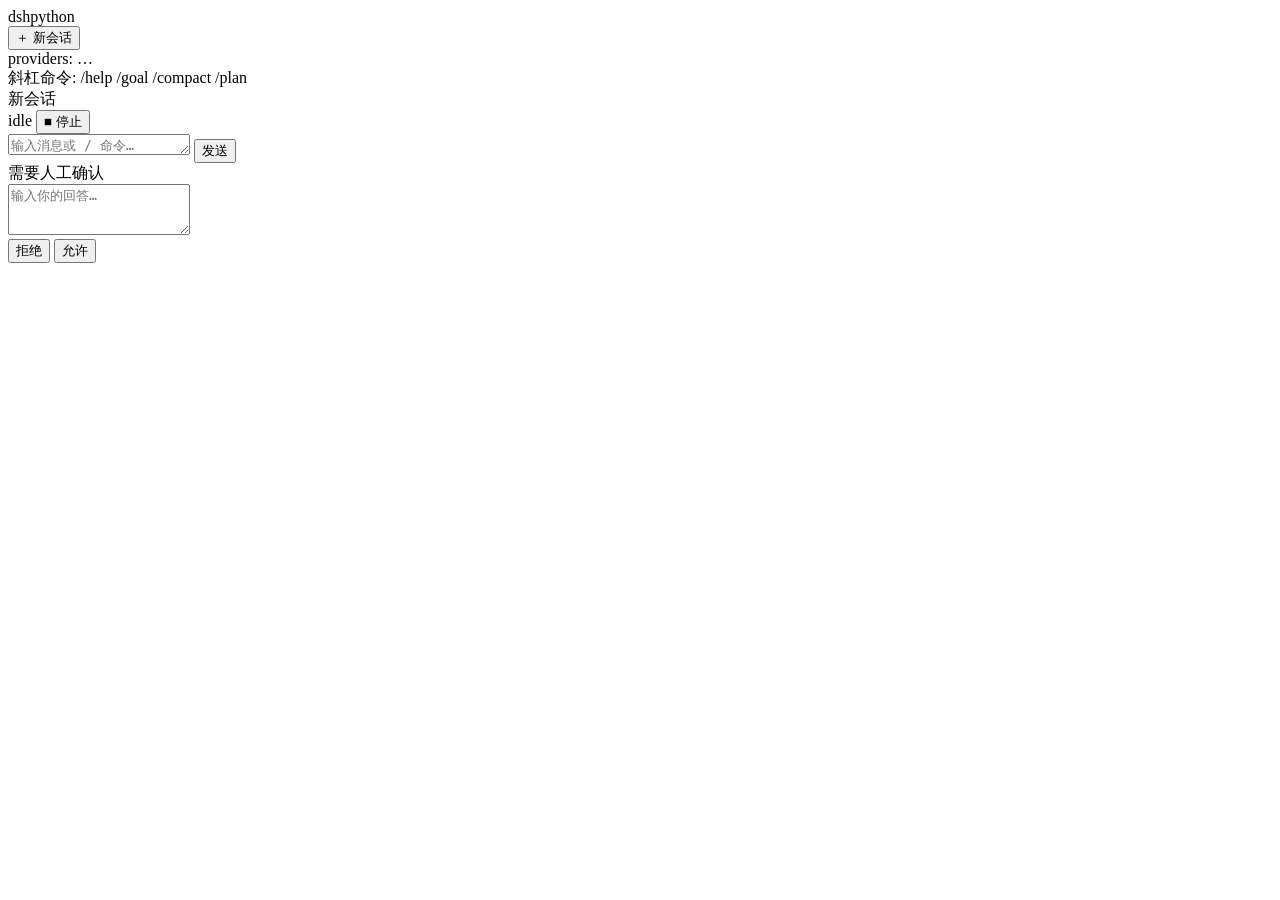
==== dsh/server/static/index.html @ 4d051f9c "feat: dsh-red-blue-team 智能红蓝对抗安全检测系统 基于 dsh-python 框架的红队/蓝队安全检测： - 红队: 主Agent+子Agent 并行攻击编排, 68 样本/5" ====
<!DOCTYPE html>
<html lang="zh-CN">
<head>
  <meta charset="UTF-8">
  <meta name="viewport" content="width=device-width, initial-scale=1.0">
  <title>dsh-python · DeepSeek Harness (Python)</title>
  <link rel="stylesheet" href="/static/style.css">
</head>
<body>
  <aside id="sidebar">
    <div class="brand">
      <span class="logo">dsh</span><span>python</span>
    </div>
    <button id="btn-new" class="new-btn">＋ 新会话</button>
    <div id="session-list" class="session-list"></div>
    <div class="sidebar-foot">
      <div id="providers" class="providers">providers: …</div>
      <div class="hint">斜杠命令: /help /goal /compact /plan</div>
    </div>
  </aside>

  <main id="main">
    <header id="topbar">
      <div id="session-title">新会话</div>
      <div class="topbar-right">
        <span id="status" class="status idle">idle</span>
        <button id="btn-cancel" class="cancel-btn" title="停止当前 turn">■ 停止</button>
      </div>
    </header>
    <div id="messages" class="messages"></div>
    <footer id="inputbar">
      <textarea id="input" rows="1" placeholder="输入消息或 / 命令…（Enter 发送，Shift+Enter 换行）"></textarea>
      <button id="btn-send" class="send-btn">发送</button>
    </footer>
  </main>

  <div id="modal" class="modal hidden">
    <div class="modal-box">
      <div class="modal-title">需要人工确认</div>
      <div id="modal-question" class="modal-question"></div>
      <div id="modal-detail" class="modal-detail"></div>
      <textarea id="modal-input" class="modal-input hidden" rows="3" placeholder="输入你的回答…"></textarea>
      <div class="modal-actions">
        <button id="modal-deny" class="danger">拒绝</button>
        <button id="modal-allow" class="primary">允许</button>
      </div>
    </div>
  </div>

  <script src="/static/app.js"></script>
</body>
</html>
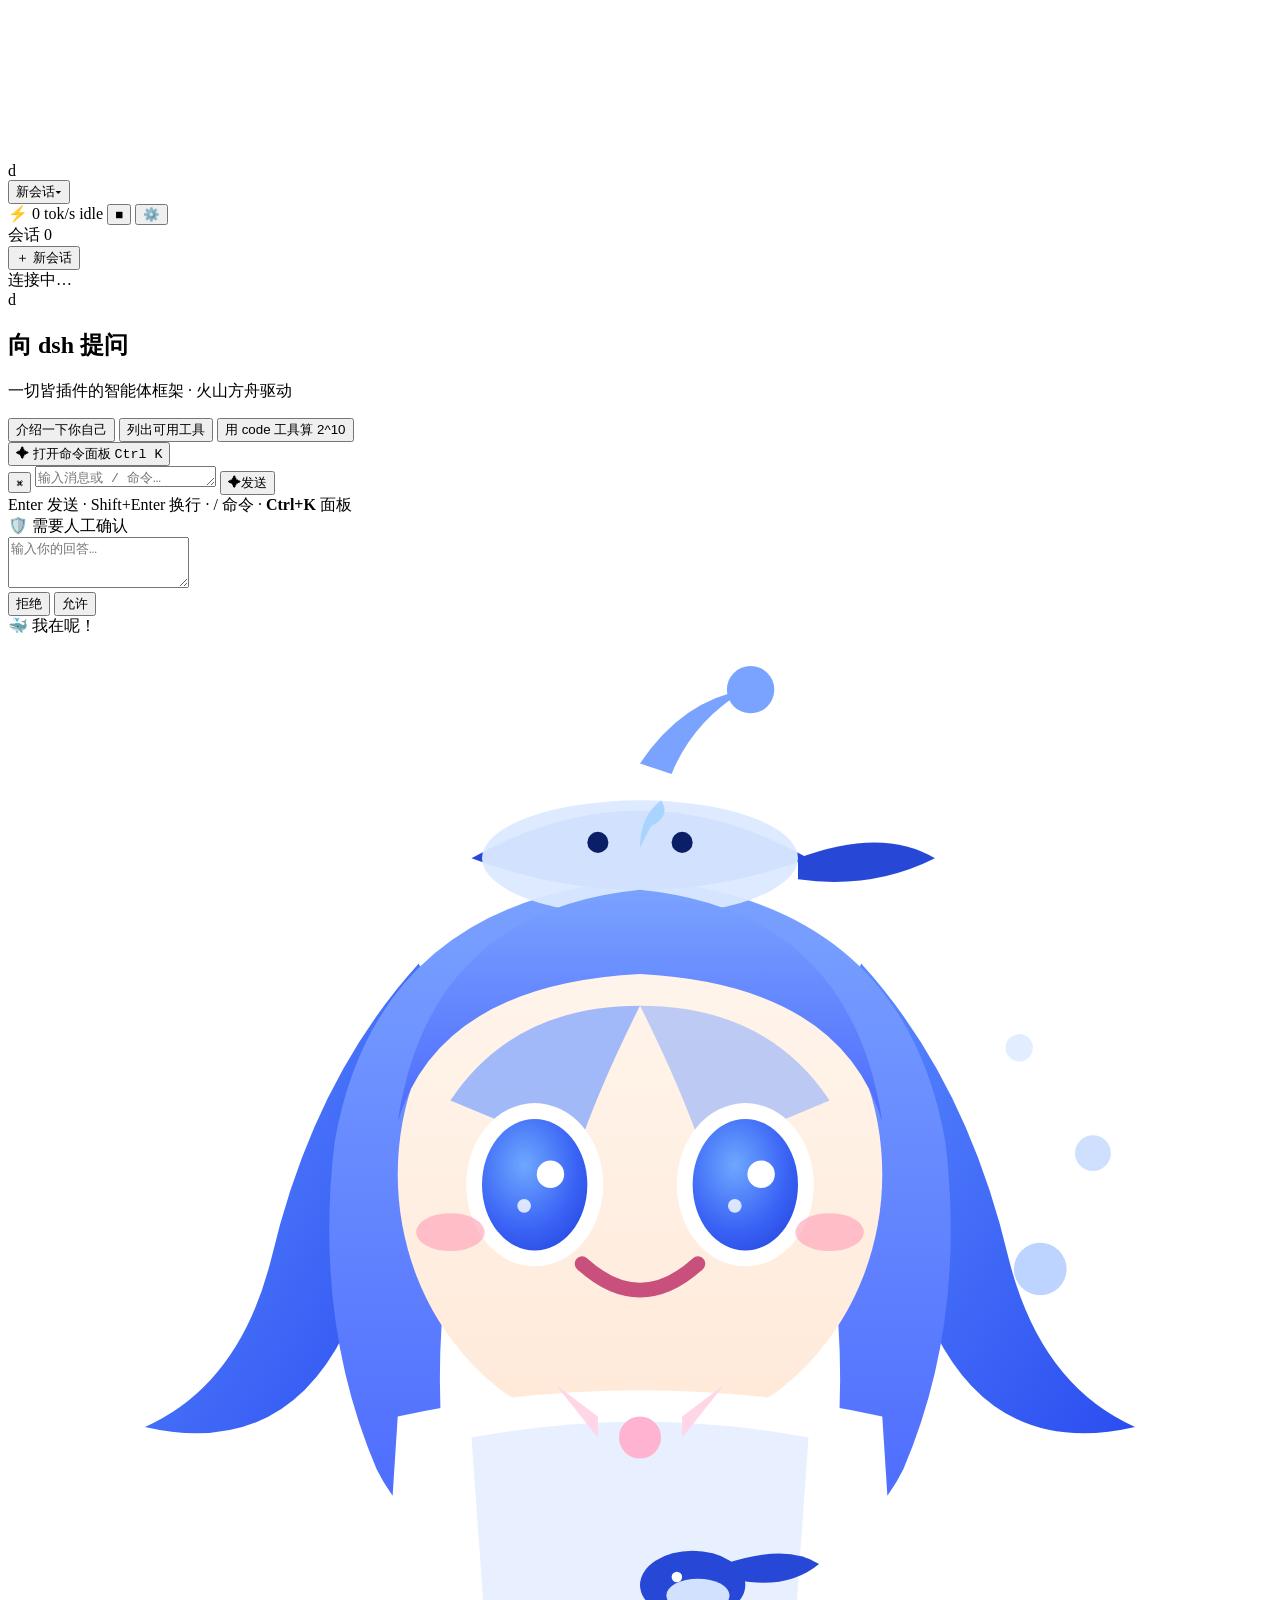
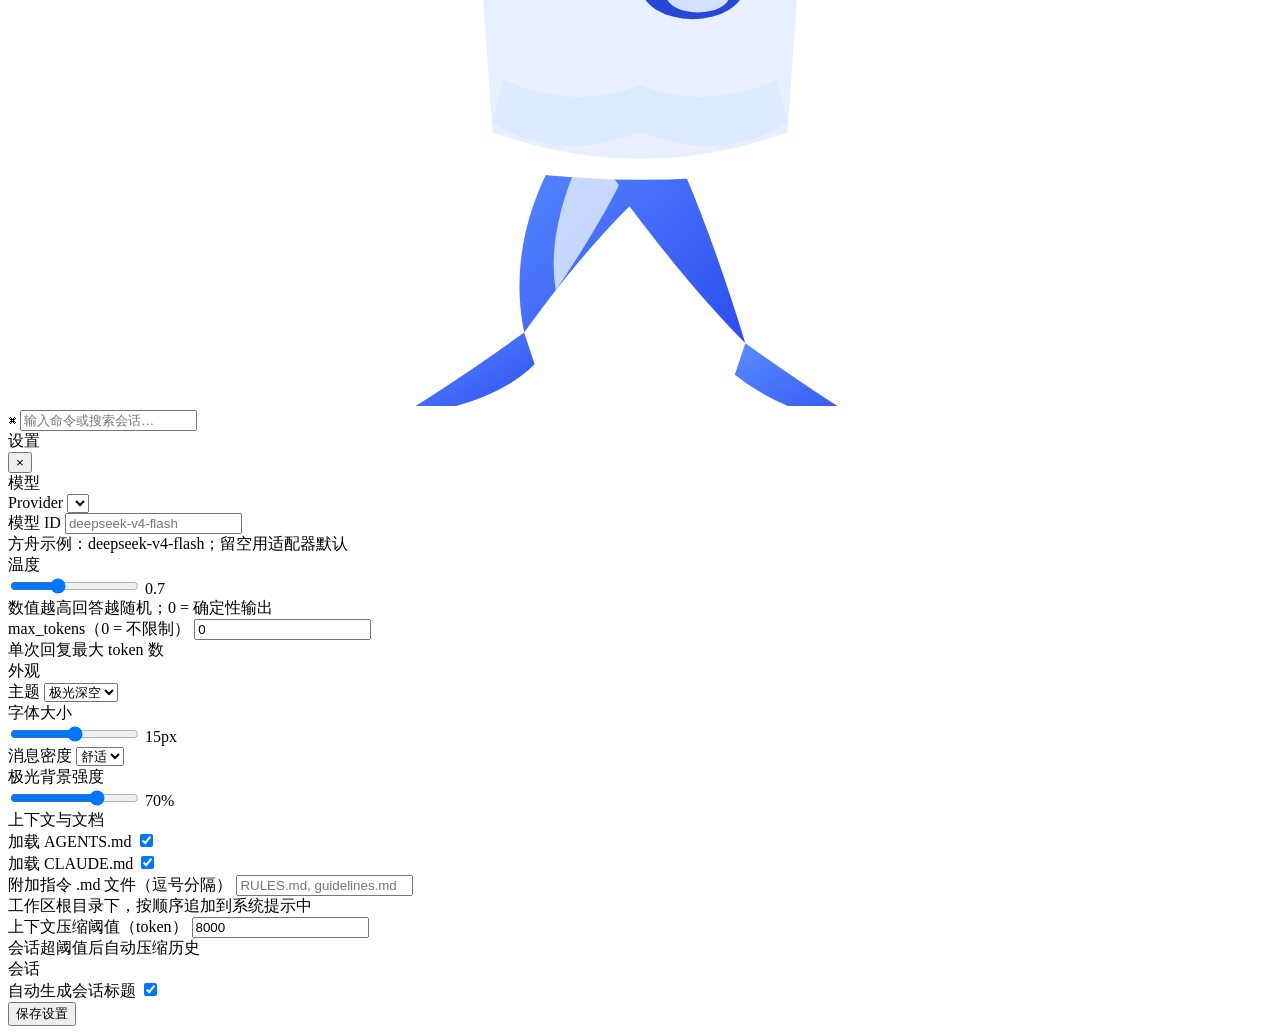
==== commit 43d4c27e: "dsh 框架同步 + Web 前端融合 dsh 沉浸式设计 + 攻击报告增强 - dsh/ 框架对齐 dsh_python 最新（持久化 flush/懒加载 resume/工具循环上限/宿主循环/方舟" ====
--- a/dsh/server/static/index.html
+++ b/dsh/server/static/index.html
@@ -2,41 +2,104 @@
 <html lang="zh-CN">
 <head>
   <meta charset="UTF-8">
-  <meta name="viewport" content="width=device-width, initial-scale=1.0">
-  <title>dsh-python · DeepSeek Harness (Python)</title>
+  <meta name="viewport" content="width=device-width, initial-scale=1.0, viewport-fit=cover">
+  <title>dsh-python · DeepSeek Harness</title>
   <link rel="stylesheet" href="/static/style.css">
+  <link rel="icon" href="data:image/svg+xml,<svg xmlns='http://www.w3.org/2000/svg' viewBox='0 0 32 32'><rect width='32' height='32' rx='8' fill='%2322D3EE'/><text x='16' y='23' font-size='19' font-weight='700' text-anchor='middle' fill='%230A0C14'>d</text></svg>">
 </head>
 <body>
-  <aside id="sidebar">
-    <div class="brand">
-      <span class="logo">dsh</span><span>python</span>
-    </div>
-    <button id="btn-new" class="new-btn">＋ 新会话</button>
-    <div id="session-list" class="session-list"></div>
-    <div class="sidebar-foot">
-      <div id="providers" class="providers">providers: …</div>
-      <div class="hint">斜杠命令: /help /goal /compact /plan</div>
-    </div>
-  </aside>
-
+
+  <!-- ===== 动态极光背景 ===== -->
+  <div class="aurora">
+    <div class="aurora-blob blob-1"></div>
+    <div class="aurora-blob blob-2"></div>
+    <div class="aurora-blob blob-3"></div>
+    <div class="aurora-blob blob-4"></div>
+    <div class="aurora-beam"></div>
+    <div class="aurora-grid"></div>
+    <div class="aurora-multi"></div>
+  </div>
+
+  <!-- 粒子系统（漂浮光点，鼠标推开） -->
+  <canvas id="particles"></canvas>
+
+  <!-- 鼠标光标光晕 -->
+  <div class="cursor-glow"></div>
+
+  <!-- ===== 顶栏（极简玻璃） ===== -->
+  <header id="topbar">
+    <div class="tb-left">
+      <div class="tb-brand">d</div>
+      <button id="btn-sessions" class="session-trigger" title="会话">
+        <span id="session-title" class="session-title">新会话</span><span class="caret">▾</span>
+      </button>
+    </div>
+    <div class="tb-right">
+      <span id="model-label" class="model-label"></span>
+      <span id="speed-label" class="speed-label hidden">⚡ 0 tok/s</span>
+      <span id="status" class="status idle"><span class="status-dot"></span><span id="status-text">idle</span></span>
+      <button id="btn-cancel" class="ghost-btn cancel-btn" title="停止">■</button>
+      <button id="btn-settings" class="ghost-btn" title="设置 (Ctrl+K)">⚙️</button>
+    </div>
+  </header>
+
+  <!-- ===== 会话浮层（点击会话名弹出，不常驻） ===== -->
+  <div id="session-pop" class="session-pop hidden">
+    <div class="pop-head">
+      <span>会话</span>
+      <span id="session-count" class="pop-count">0</span>
+    </div>
+    <button id="btn-new" class="pop-new">＋ 新会话</button>
+    <div id="session-list" class="pop-list"></div>
+    <div class="pop-foot">
+      <span class="dot dot-live"></span>
+      <span id="providers" class="providers">连接中…</span>
+    </div>
+  </div>
+
+  <!-- ===== 空状态 ===== -->
+  <div id="empty" class="empty hidden">
+    <div class="empty-logo">d</div>
+    <h2>向 dsh 提问</h2>
+    <p class="empty-sub">一切皆插件的智能体框架 · 火山方舟驱动</p>
+    <div class="empty-chips">
+      <button class="chip" data-prompt="介绍一下你自己">介绍一下你自己</button>
+      <button class="chip" data-prompt="列出当前会话可用的工具">列出可用工具</button>
+      <button class="chip" data-prompt="用 code 工具算 2 的 10 次方">用 code 工具算 2^10</button>
+    </div>
+    <button id="btn-cmd-empty" class="cmd-empty-btn" title="命令面板 (Ctrl+K)">
+      <span class="ce-icon">✦</span> 打开命令面板
+      <kbd class="ce-kbd">Ctrl K</kbd>
+    </button>
+  </div>
+
+  <!-- ===== 消息流（全屏沉浸） ===== -->
   <main id="main">
-    <header id="topbar">
-      <div id="session-title">新会话</div>
-      <div class="topbar-right">
-        <span id="status" class="status idle">idle</span>
-        <button id="btn-cancel" class="cancel-btn" title="停止当前 turn">■ 停止</button>
-      </div>
-    </header>
     <div id="messages" class="messages"></div>
-    <footer id="inputbar">
-      <textarea id="input" rows="1" placeholder="输入消息或 / 命令…（Enter 发送，Shift+Enter 换行）"></textarea>
-      <button id="btn-send" class="send-btn">发送</button>
-    </footer>
+
+    <!-- 悬浮输入坞 -->
+    <div id="dock" class="dock">
+      <div class="input-progress" id="scroll-progress"></div>
+      <div class="input-wrap">
+        <button id="btn-cmd" class="cmd-btn" title="命令面板 (Ctrl+K)">⌘</button>
+        <textarea id="input" rows="1" placeholder="输入消息或 / 命令…（Enter 发送，Shift+Enter 换行）"></textarea>
+        <button id="btn-send" class="send-btn"><span class="send-ico">✦</span><span class="send-text">发送</span></button>
+      </div>
+      <div class="input-foot">
+        <span>Enter 发送 · Shift+Enter 换行 · / 命令 · <b>Ctrl+K</b> 面板</span>
+        <span id="count-label" class="count-label"></span>
+        <span id="typing-hint" class="typing-hint hidden"></span>
+      </div>
+    </div>
   </main>
 
+  <!-- ===== 审批 / 问答弹窗 ===== -->
   <div id="modal" class="modal hidden">
     <div class="modal-box">
-      <div class="modal-title">需要人工确认</div>
+      <div class="modal-head">
+        <span id="modal-icon" class="modal-icon">🛡️</span>
+        <span id="modal-kind" class="modal-kind">需要人工确认</span>
+      </div>
       <div id="modal-question" class="modal-question"></div>
       <div id="modal-detail" class="modal-detail"></div>
       <textarea id="modal-input" class="modal-input hidden" rows="3" placeholder="输入你的回答…"></textarea>
@@ -47,6 +110,224 @@
     </div>
   </div>
 
+  <!-- 轻提示 -->
+  <div id="toast" class="toast hidden"></div>
+
+  <!-- ===== DeepSeek 鲸鱼娘页宠 ===== -->
+  <div id="pet-whale" class="pet-whale" title="DeepSeek 鲸鱼娘 · 点击互动">
+    <div id="whale-bubble" class="whale-bubble">🐳 我在呢！</div>
+    <svg class="whale-svg" viewBox="0 0 240 260" aria-hidden="true">
+      <defs>
+        <linearGradient id="wg" x1="0" y1="0" x2="1" y2="1">
+          <stop offset="0" stop-color="#5b8cff"/>
+          <stop offset="1" stop-color="#2b4df0"/>
+        </linearGradient>
+        <linearGradient id="wg2" x1="0" y1="0" x2="0" y2="1">
+          <stop offset="0" stop-color="#7aa2ff"/>
+          <stop offset="1" stop-color="#4d6bfe"/>
+        </linearGradient>
+        <radialGradient id="weye" cx="0.4" cy="0.35" r="0.9">
+          <stop offset="0" stop-color="#6ea8ff"/>
+          <stop offset="0.55" stop-color="#3a63f5"/>
+          <stop offset="1" stop-color="#1d3bd6"/>
+        </radialGradient>
+        <linearGradient id="wskin" x1="0" y1="0" x2="0" y2="1">
+          <stop offset="0" stop-color="#fff6ee"/>
+          <stop offset="1" stop-color="#ffe9d8"/>
+        </linearGradient>
+      </defs>
+
+      <g class="whale-wrap">
+        <!-- 身后鲸鱼尾（核心识别点：C 形 + 分叉尾鳍 + 白高光） -->
+        <g class="whale-real-tail">
+          <path d="M108 206 Q94 226 98 246 Q108 232 118 222 Q130 238 140 248 Q132 222 124 206 Z" fill="url(#wg)"/>
+          <path d="M98 246 Q84 256 74 262 Q92 260 100 252 Z" fill="url(#wg)"/>
+          <path d="M140 248 Q154 258 164 264 Q148 262 138 254 Z" fill="url(#wg)"/>
+          <path d="M110 210 Q102 226 104 238 Q112 226 116 218 Z" fill="#dce9ff" opacity=".85"/>
+        </g>
+        <!-- 后发：左右鲸鱼尾发束（灵魂特征：发尾分叉上翘成尾鳍） -->
+        <path class="hair-tail left" d="M78 62 Q58 84 50 118 Q44 142 26 150 Q52 156 64 132 Q76 106 84 76 Z" fill="url(#wg)"/>
+        <path class="hair-tail right" d="M162 62 Q182 84 190 118 Q196 142 214 150 Q188 156 176 132 Q164 106 156 76 Z" fill="url(#wg)"/>
+        <!-- 后发主体 -->
+        <path d="M120 46 Q70 50 62 96 Q58 130 70 158 Q76 170 84 168 Q80 140 84 116 Q88 96 120 94 Q152 96 156 116 Q160 140 156 168 Q164 170 170 158 Q182 130 178 96 Q170 50 120 46 Z" fill="url(#wg2)"/>
+        <!-- 头顶小鲸鱼帽 -->
+        <g class="whale-cap">
+          <path d="M88 42 Q120 24 152 42 Q120 54 88 42 Z" fill="#2748d6"/>
+          <ellipse cx="120" cy="42" rx="30" ry="11" fill="#dce9ff" opacity=".95"/>
+          <circle cx="112" cy="39" r="2" fill="#0a1f66"/>
+          <circle cx="128" cy="39" r="2" fill="#0a1f66"/>
+          <path class="cap-tail" d="M150 42 Q166 36 176 42 Q164 48 150 46 Z" fill="#2748d6"/>
+          <path d="M120 40 Q120 34 124 31 Q126 34 122 36 Z" fill="#a9d4ff"/>
+        </g>
+        <!-- 呆毛 -->
+        <path class="ahoge" d="M120 24 Q128 12 140 10 Q130 16 126 26 Z" fill="#7aa2ff"/>
+        <circle class="ahoge" cx="141" cy="10" r="4.5" fill="#7aa2ff"/>
+        <!-- 脸 -->
+        <ellipse cx="120" cy="102" rx="46" ry="50" fill="url(#wskin)"/>
+        <!-- 刘海 -->
+        <path d="M74 92 Q80 52 120 48 Q160 52 166 92 Q158 66 120 64 Q82 66 74 92 Z" fill="url(#wg2)"/>
+        <path d="M84 88 Q96 70 120 70 Q112 86 108 98 Z" fill="#7aa2ff" opacity=".7"/>
+        <path d="M156 88 Q144 70 120 70 Q128 86 132 98 Z" fill="#7aa2ff" opacity=".5"/>
+        <!-- 眼睛 -->
+        <ellipse cx="100" cy="104" rx="13" ry="15.5" fill="#fff"/>
+        <ellipse cx="140" cy="104" rx="13" ry="15.5" fill="#fff"/>
+        <g class="whale-eye">
+          <ellipse cx="100" cy="104" rx="10" ry="12.5" fill="url(#weye)"/>
+          <circle cx="103" cy="102" r="2.6" fill="#fff"/>
+          <circle cx="98" cy="108" r="1.3" fill="#fff" opacity=".8"/>
+        </g>
+        <g class="whale-eye">
+          <ellipse cx="140" cy="104" rx="10" ry="12.5" fill="url(#weye)"/>
+          <circle cx="143" cy="102" r="2.6" fill="#fff"/>
+          <circle cx="138" cy="108" r="1.3" fill="#fff" opacity=".8"/>
+        </g>
+        <!-- 腮红（缩小上移） -->
+        <ellipse cx="84" cy="113" rx="6.5" ry="3.6" fill="#ff9db8" opacity=".6"/>
+        <ellipse cx="156" cy="113" rx="6.5" ry="3.6" fill="#ff9db8" opacity=".6"/>
+        <!-- 嘴（微笑，上移加大） -->
+        <path d="M109 119 Q120 129 131 119" stroke="#c94f7c" stroke-width="2.8" fill="none" stroke-linecap="round"/>
+        <!-- 身体：白色圆领 + 淡蓝围裙 -->
+        <path d="M74 148 Q120 138 166 148 L170 210 Q120 224 70 210 Z" fill="#ffffff"/>
+        <path d="M88 152 Q120 146 152 152 L148 208 Q120 218 92 208 Z" fill="#e8f0ff"/>
+        <!-- 围裙波浪边 -->
+        <path d="M92 206 Q104 214 120 208 Q136 214 148 206 L146 198 Q132 204 120 199 Q108 204 94 198 Z" fill="#dce9ff"/>
+        <!-- 领口蝴蝶结 -->
+        <path d="M112 152 L104 142 L112 148 Z" fill="#ffd6e8"/>
+        <path d="M128 152 L136 142 L128 148 Z" fill="#ffd6e8"/>
+        <circle cx="120" cy="152" r="4" fill="#ffb3d1"/>
+        <!-- 胸口小鲸鱼徽章 -->
+        <path class="badge-tail" d="M136 176 Q148 172 154 176 Q148 181 138 179 Z" fill="#2748d6"/>
+        <ellipse cx="130" cy="180" rx="10" ry="6.5" fill="#2748d6"/>
+        <ellipse cx="131" cy="182" rx="6" ry="3.2" fill="#dce9ff" opacity=".95"/>
+        <circle cx="127" cy="178.5" r="1" fill="#fff"/>
+        <!-- 泡泡 -->
+        <circle class="w-bub b1" cx="196" cy="120" r="5" fill="#bcd4ff"/>
+        <circle class="w-bub b2" cx="206" cy="98" r="3.4" fill="#cfe0ff"/>
+        <circle class="w-bub b3" cx="192" cy="78" r="2.6" fill="#e2eeff"/>
+      </g>
+    </svg>
+  </div>
+
+  <!-- ===== Ctrl+K 命令面板（Raycast 风格） ===== -->
+  <div id="cmd-palette" class="cmd-palette hidden">
+    <div class="cmd-box">
+      <div class="cmd-search">
+        <span class="cmd-icon">⌘</span>
+        <input id="cmd-input" type="text" placeholder="输入命令或搜索会话…" autocomplete="off" spellcheck="false">
+        <span id="cmd-hint" class="cmd-hint"></span>
+      </div>
+      <div id="cmd-list" class="cmd-list"></div>
+    </div>
+  </div>
+
+  <!-- ===== 设置抽屉 ===== -->
+  <div id="drawer" class="drawer">
+    <div class="drawer-head">
+      <div class="drawer-title">设置</div>
+      <button id="drawer-close" class="drawer-close" title="关闭">×</button>
+    </div>
+
+    <div class="set-group">
+      <div class="set-label">模型</div>
+      <div class="set-row">
+        <label for="set-provider">Provider</label>
+        <select id="set-provider"></select>
+      </div>
+      <div class="set-row">
+        <label for="set-model">模型 ID</label>
+        <input type="text" id="set-model" placeholder="deepseek-v4-flash">
+        <div class="hint">方舟示例：deepseek-v4-flash；留空用适配器默认</div>
+      </div>
+      <div class="set-row">
+        <label for="set-temp">温度</label>
+        <div class="set-range">
+          <input type="range" id="set-temp" min="0" max="2" step="0.1" value="0.7">
+          <span class="val" id="set-temp-val">0.7</span>
+        </div>
+        <div class="hint">数值越高回答越随机；0 = 确定性输出</div>
+      </div>
+      <div class="set-row">
+        <label for="set-maxtok">max_tokens（0 = 不限制）</label>
+        <input type="number" id="set-maxtok" min="0" step="100" value="0">
+        <div class="hint">单次回复最大 token 数</div>
+      </div>
+    </div>
+
+    <div class="set-group">
+      <div class="set-label">外观</div>
+      <div class="set-row">
+        <label for="set-theme">主题</label>
+        <select id="set-theme">
+          <option value="dark">极光深空</option>
+          <option value="light">雪白晨曦</option>
+        </select>
+      </div>
+      <div class="set-row">
+        <label for="set-font">字体大小</label>
+        <div class="set-range">
+          <input type="range" id="set-font" min="13" max="17" step="1" value="15">
+          <span class="val" id="set-font-val">15px</span>
+        </div>
+      </div>
+      <div class="set-row">
+        <label for="set-density">消息密度</label>
+        <select id="set-density">
+          <option value="comfortable">舒适</option>
+          <option value="compact">紧凑</option>
+        </select>
+      </div>
+      <div class="set-row">
+        <label for="set-aurora">极光背景强度</label>
+        <div class="set-range">
+          <input type="range" id="set-aurora" min="0" max="100" step="5" value="70">
+          <span class="val" id="set-aurora-val">70%</span>
+        </div>
+      </div>
+    </div>
+
+    <div class="set-group">
+      <div class="set-label">上下文与文档</div>
+      <div class="toggle">
+        <label>加载 AGENTS.md</label>
+        <span class="switch">
+          <input type="checkbox" id="set-agents" checked>
+          <span class="slider"></span>
+        </span>
+      </div>
+      <div class="toggle">
+        <label>加载 CLAUDE.md</label>
+        <span class="switch">
+          <input type="checkbox" id="set-claude" checked>
+          <span class="slider"></span>
+        </span>
+      </div>
+      <div class="set-row">
+        <label for="set-extra-md">附加指令 .md 文件（逗号分隔）</label>
+        <input type="text" id="set-extra-md" placeholder="RULES.md, guidelines.md">
+        <div class="hint">工作区根目录下，按顺序追加到系统提示中</div>
+      </div>
+      <div class="set-row">
+        <label for="set-compact">上下文压缩阈值（token）</label>
+        <input type="number" id="set-compact" min="1000" step="500" value="8000">
+        <div class="hint">会话超阈值后自动压缩历史</div>
+      </div>
+    </div>
+
+    <div class="set-group">
+      <div class="set-label">会话</div>
+      <div class="toggle">
+        <label>自动生成会话标题</label>
+        <span class="switch">
+          <input type="checkbox" id="set-autotitle" checked>
+          <span class="slider"></span>
+        </span>
+      </div>
+    </div>
+
+    <button id="set-save" class="set-save">保存设置</button>
+    <div id="set-status" class="set-status"></div>
+  </div>
+
   <script src="/static/app.js"></script>
 </body>
 </html>
